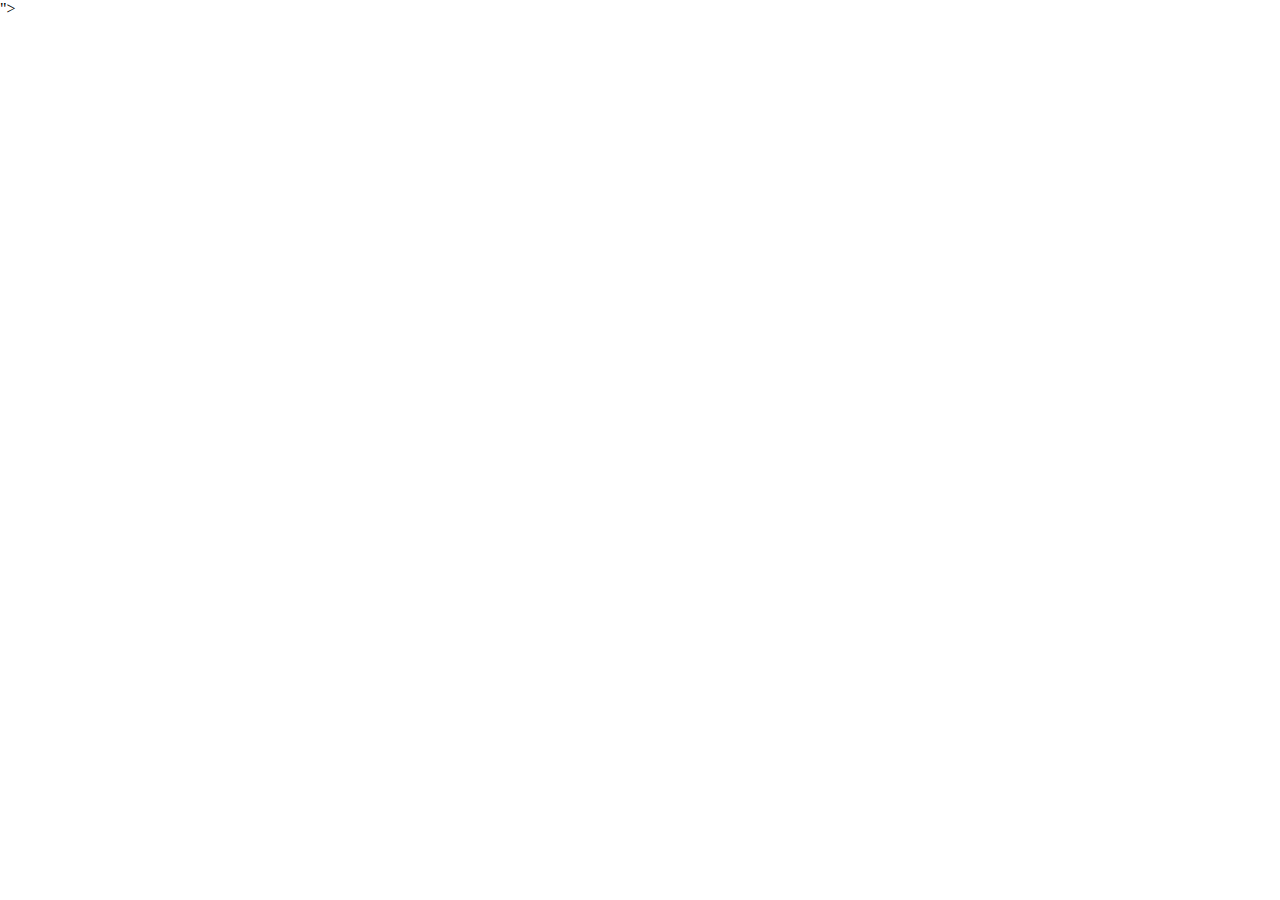
==== index.html @ d71fd850 "changes for web" ====
<!DOCTYPE html>
<html lang="en">
<head>
    <meta charset="UTF-8">
    <meta name="viewport" content="width=device-width, initial-scale=1.0">
    <title>Explorer Buddy</title>
    <link rel="stylesheet" href="<link rel="stylesheet" href="https://cdnjs.cloudflare.com/ajax/libs/font-awesome/6.6.0/css/all.min.css" integrity="sha512-Kc323vGBEqzTmouAECnVceyQqyqdsSiqLQISBL29aUW4U/M7pSPA/gEUZQqv1cwx4OnYxTxve5UMg5GT6L4JJg==" crossorigin="anonymous" referrerpolicy="no-referrer" />">
    <link rel="stylesheet" href="style.css">

</head>
<body>
    <!-- Script -->
     <script src="script.js"></script>
</body>
</html>
---- style.css ----
html {
    box-sizing: border-box;
}

body {
    /* background-color: rgb(127, 255, 251); */
margin: 0;
min-height: 100vh;
max-width: 100svh;
}
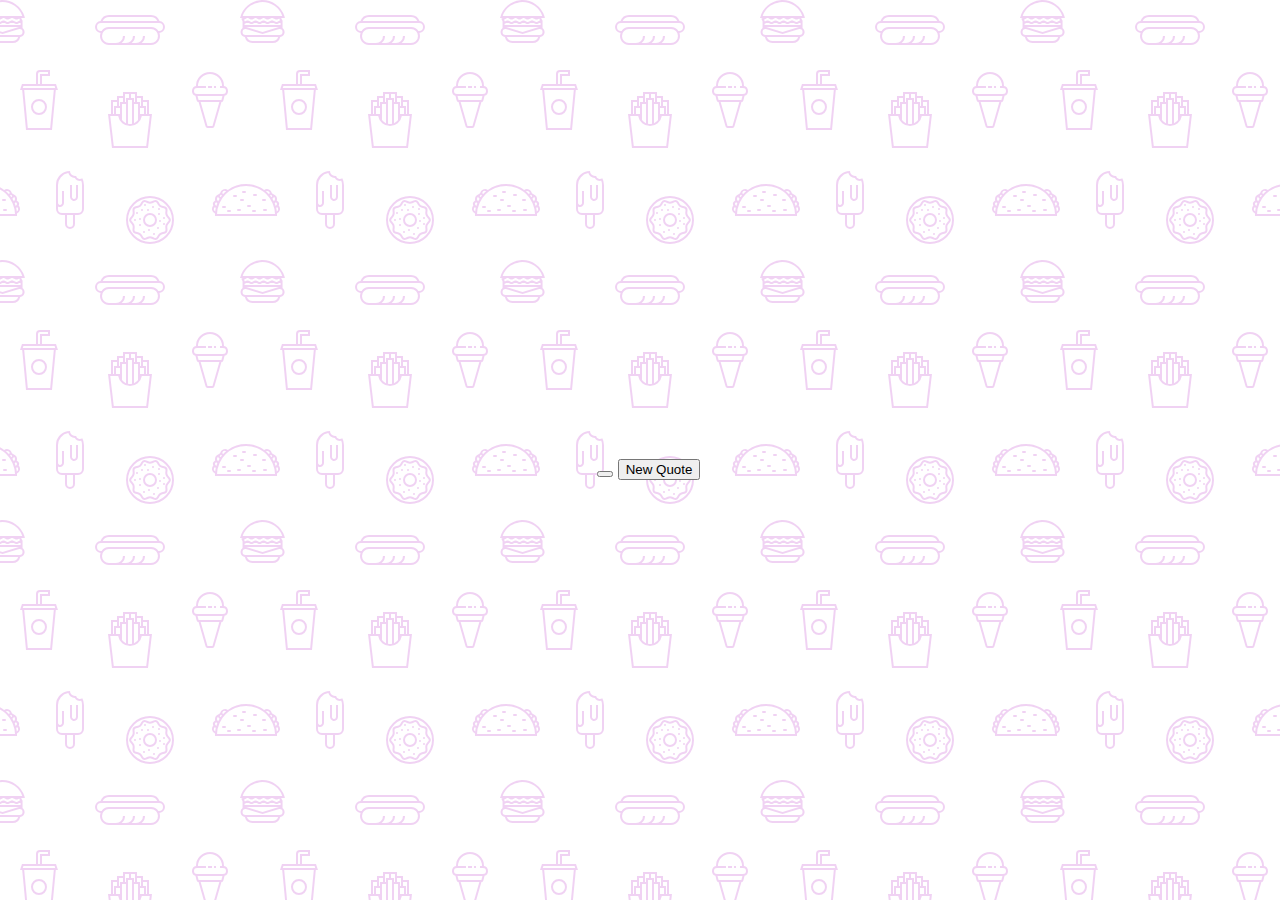
==== commit b9375868: "adding project data" ====
--- a/index.html
+++ b/index.html
@@ -3,12 +3,33 @@
 <head>
     <meta charset="UTF-8">
     <meta name="viewport" content="width=device-width, initial-scale=1.0">
-    <title>Explorer Buddy</title>
+    <title>ReadMe daily</title>
     <link rel="stylesheet" href="<link rel="stylesheet" href="https://cdnjs.cloudflare.com/ajax/libs/font-awesome/6.6.0/css/all.min.css" integrity="sha512-Kc323vGBEqzTmouAECnVceyQqyqdsSiqLQISBL29aUW4U/M7pSPA/gEUZQqv1cwx4OnYxTxve5UMg5GT6L4JJg==" crossorigin="anonymous" referrerpolicy="no-referrer" />">
     <link rel="stylesheet" href="style.css">
 
 </head>
 <body>
+   <div class="quote-container" id="quote-container">
+            <div class="quote-text">
+                <i class="fas fa-quote-left"></i>
+                <span id="quote"> We seeing more than we have heard about your business</span>
+            </div>
+        <!-- Author -->
+        <div class="quote-author">
+            <span id="author">Ankit</span>    
+        </div>
+
+        <!-- Button -->
+        <div class="button-container">
+           <button class="twitter-button" id = "twitter" title="Tweet this">
+            <i class="fab fa-twitter"></i>
+           </button>
+           <button class="new-quote"> New Quote</button> 
+        </div>
+
+   </div>
+
+
     <!-- Script -->
      <script src="script.js"></script>
 </body>
--- a/style.css
+++ b/style.css
@@ -1,10 +1,21 @@
+@import url('https://fonts.googleapis.com/css2?family=Montserrat:ital,wght@0,100..900;1,100..900&display=swap');
+
 html {
     box-sizing: border-box;
 }
 
 body {
-    /* background-color: rgb(127, 255, 251); */
+    background-color: #ffff;
 margin: 0;
 min-height: 100vh;
-max-width: 100svh;
+/* max-width: 100svh; */
+background-image: url("data:image/svg+xml,%3Csvg xmlns='http://www.w3.org/2000/svg' width='260' height='260' viewBox='0 0 260 260'%3E%3Cg fill-rule='evenodd'%3E%3Cg fill='%23bc2bca' fill-opacity='0.21'%3E%3Cpath d='M24.37 16c.2.65.39 1.32.54 2H21.17l1.17 2.34.45.9-.24.11V28a5 5 0 0 1-2.23 8.94l-.02.06a8 8 0 0 1-7.75 6h-20a8 8 0 0 1-7.74-6l-.02-.06A5 5 0 0 1-17.45 28v-6.76l-.79-1.58-.44-.9.9-.44.63-.32H-20a23.01 23.01 0 0 1 44.37-2zm-36.82 2a1 1 0 0 0-.44.1l-3.1 1.56.89 1.79 1.31-.66a3 3 0 0 1 2.69 0l2.2 1.1a1 1 0 0 0 .9 0l2.21-1.1a3 3 0 0 1 2.69 0l2.2 1.1a1 1 0 0 0 .9 0l2.21-1.1a3 3 0 0 1 2.69 0l2.2 1.1a1 1 0 0 0 .86.02l2.88-1.27a3 3 0 0 1 2.43 0l2.88 1.27a1 1 0 0 0 .85-.02l3.1-1.55-.89-1.79-1.42.71a3 3 0 0 1-2.56.06l-2.77-1.23a1 1 0 0 0-.4-.09h-.01a1 1 0 0 0-.4.09l-2.78 1.23a3 3 0 0 1-2.56-.06l-2.3-1.15a1 1 0 0 0-.45-.11h-.01a1 1 0 0 0-.44.1L.9 19.22a3 3 0 0 1-2.69 0l-2.2-1.1a1 1 0 0 0-.45-.11h-.01a1 1 0 0 0-.44.1l-2.21 1.11a3 3 0 0 1-2.69 0l-2.2-1.1a1 1 0 0 0-.45-.11h-.01zm0-2h-4.9a21.01 21.01 0 0 1 39.61 0h-2.09l-.06-.13-.26.13h-32.31zm30.35 7.68l1.36-.68h1.3v2h-36v-1.15l.34-.17 1.36-.68h2.59l1.36.68a3 3 0 0 0 2.69 0l1.36-.68h2.59l1.36.68a3 3 0 0 0 2.69 0L2.26 23h2.59l1.36.68a3 3 0 0 0 2.56.06l1.67-.74h3.23l1.67.74a3 3 0 0 0 2.56-.06zM-13.82 27l16.37 4.91L18.93 27h-32.75zm-.63 2h.34l16.66 5 16.67-5h.33a3 3 0 1 1 0 6h-34a3 3 0 1 1 0-6zm1.35 8a6 6 0 0 0 5.65 4h20a6 6 0 0 0 5.66-4H-13.1z'/%3E%3Cpath id='path6_fill-copy' d='M284.37 16c.2.65.39 1.32.54 2H281.17l1.17 2.34.45.9-.24.11V28a5 5 0 0 1-2.23 8.94l-.02.06a8 8 0 0 1-7.75 6h-20a8 8 0 0 1-7.74-6l-.02-.06a5 5 0 0 1-2.24-8.94v-6.76l-.79-1.58-.44-.9.9-.44.63-.32H240a23.01 23.01 0 0 1 44.37-2zm-36.82 2a1 1 0 0 0-.44.1l-3.1 1.56.89 1.79 1.31-.66a3 3 0 0 1 2.69 0l2.2 1.1a1 1 0 0 0 .9 0l2.21-1.1a3 3 0 0 1 2.69 0l2.2 1.1a1 1 0 0 0 .9 0l2.21-1.1a3 3 0 0 1 2.69 0l2.2 1.1a1 1 0 0 0 .86.02l2.88-1.27a3 3 0 0 1 2.43 0l2.88 1.27a1 1 0 0 0 .85-.02l3.1-1.55-.89-1.79-1.42.71a3 3 0 0 1-2.56.06l-2.77-1.23a1 1 0 0 0-.4-.09h-.01a1 1 0 0 0-.4.09l-2.78 1.23a3 3 0 0 1-2.56-.06l-2.3-1.15a1 1 0 0 0-.45-.11h-.01a1 1 0 0 0-.44.1l-2.21 1.11a3 3 0 0 1-2.69 0l-2.2-1.1a1 1 0 0 0-.45-.11h-.01a1 1 0 0 0-.44.1l-2.21 1.11a3 3 0 0 1-2.69 0l-2.2-1.1a1 1 0 0 0-.45-.11h-.01zm0-2h-4.9a21.01 21.01 0 0 1 39.61 0h-2.09l-.06-.13-.26.13h-32.31zm30.35 7.68l1.36-.68h1.3v2h-36v-1.15l.34-.17 1.36-.68h2.59l1.36.68a3 3 0 0 0 2.69 0l1.36-.68h2.59l1.36.68a3 3 0 0 0 2.69 0l1.36-.68h2.59l1.36.68a3 3 0 0 0 2.56.06l1.67-.74h3.23l1.67.74a3 3 0 0 0 2.56-.06zM246.18 27l16.37 4.91L278.93 27h-32.75zm-.63 2h.34l16.66 5 16.67-5h.33a3 3 0 1 1 0 6h-34a3 3 0 1 1 0-6zm1.35 8a6 6 0 0 0 5.65 4h20a6 6 0 0 0 5.66-4H246.9z'/%3E%3Cpath d='M159.5 21.02A9 9 0 0 0 151 15h-42a9 9 0 0 0-8.5 6.02 6 6 0 0 0 .02 11.96A8.99 8.99 0 0 0 109 45h42a9 9 0 0 0 8.48-12.02 6 6 0 0 0 .02-11.96zM151 17h-42a7 7 0 0 0-6.33 4h54.66a7 7 0 0 0-6.33-4zm-9.34 26a8.98 8.98 0 0 0 3.34-7h-2a7 7 0 0 1-7 7h-4.34a8.98 8.98 0 0 0 3.34-7h-2a7 7 0 0 1-7 7h-4.34a8.98 8.98 0 0 0 3.34-7h-2a7 7 0 0 1-7 7h-7a7 7 0 1 1 0-14h42a7 7 0 1 1 0 14h-9.34zM109 27a9 9 0 0 0-7.48 4H101a4 4 0 1 1 0-8h58a4 4 0 0 1 0 8h-.52a9 9 0 0 0-7.48-4h-42z'/%3E%3Cpath d='M39 115a8 8 0 1 0 0-16 8 8 0 0 0 0 16zm6-8a6 6 0 1 1-12 0 6 6 0 0 1 12 0zm-3-29v-2h8v-6H40a4 4 0 0 0-4 4v10H22l-1.33 4-.67 2h2.19L26 130h26l3.81-40H58l-.67-2L56 84H42v-6zm-4-4v10h2V74h8v-2h-8a2 2 0 0 0-2 2zm2 12h14.56l.67 2H22.77l.67-2H40zm13.8 4H24.2l3.62 38h22.36l3.62-38z'/%3E%3Cpath d='M129 92h-6v4h-6v4h-6v14h-3l.24 2 3.76 32h36l3.76-32 .24-2h-3v-14h-6v-4h-6v-4h-8zm18 22v-12h-4v4h3v8h1zm-3 0v-6h-4v6h4zm-6 6v-16h-4v19.17c1.6-.7 2.97-1.8 4-3.17zm-6 3.8V100h-4v23.8a10.04 10.04 0 0 0 4 0zm-6-.63V104h-4v16a10.04 10.04 0 0 0 4 3.17zm-6-9.17v-6h-4v6h4zm-6 0v-8h3v-4h-4v12h1zm27-12v-4h-4v4h3v4h1v-4zm-6 0v-8h-4v4h3v4h1zm-6-4v-4h-4v8h1v-4h3zm-6 4v-4h-4v8h1v-4h3zm7 24a12 12 0 0 0 11.83-10h7.92l-3.53 30h-32.44l-3.53-30h7.92A12 12 0 0 0 130 126z'/%3E%3Cpath d='M212 86v2h-4v-2h4zm4 0h-2v2h2v-2zm-20 0v.1a5 5 0 0 0-.56 9.65l.06.25 1.12 4.48a2 2 0 0 0 1.94 1.52h.01l7.02 24.55a2 2 0 0 0 1.92 1.45h4.98a2 2 0 0 0 1.92-1.45l7.02-24.55a2 2 0 0 0 1.95-1.52L224.5 96l.06-.25a5 5 0 0 0-.56-9.65V86a14 14 0 0 0-28 0zm4 0h6v2h-9a3 3 0 1 0 0 6H223a3 3 0 1 0 0-6H220v-2h2a12 12 0 1 0-24 0h2zm-1.44 14l-1-4h24.88l-1 4h-22.88zm8.95 26l-6.86-24h18.7l-6.86 24h-4.98zM150 242a22 22 0 1 0 0-44 22 22 0 0 0 0 44zm24-22a24 24 0 1 1-48 0 24 24 0 0 1 48 0zm-28.38 17.73l2.04-.87a6 6 0 0 1 4.68 0l2.04.87a2 2 0 0 0 2.5-.82l1.14-1.9a6 6 0 0 1 3.79-2.75l2.15-.5a2 2 0 0 0 1.54-2.12l-.19-2.2a6 6 0 0 1 1.45-4.46l1.45-1.67a2 2 0 0 0 0-2.62l-1.45-1.67a6 6 0 0 1-1.45-4.46l.2-2.2a2 2 0 0 0-1.55-2.13l-2.15-.5a6 6 0 0 1-3.8-2.75l-1.13-1.9a2 2 0 0 0-2.5-.8l-2.04.86a6 6 0 0 1-4.68 0l-2.04-.87a2 2 0 0 0-2.5.82l-1.14 1.9a6 6 0 0 1-3.79 2.75l-2.15.5a2 2 0 0 0-1.54 2.12l.19 2.2a6 6 0 0 1-1.45 4.46l-1.45 1.67a2 2 0 0 0 0 2.62l1.45 1.67a6 6 0 0 1 1.45 4.46l-.2 2.2a2 2 0 0 0 1.55 2.13l2.15.5a6 6 0 0 1 3.8 2.75l1.13 1.9a2 2 0 0 0 2.5.8zm2.82.97a4 4 0 0 1 3.12 0l2.04.87a4 4 0 0 0 4.99-1.62l1.14-1.9a4 4 0 0 1 2.53-1.84l2.15-.5a4 4 0 0 0 3.09-4.24l-.2-2.2a4 4 0 0 1 .97-2.98l1.45-1.67a4 4 0 0 0 0-5.24l-1.45-1.67a4 4 0 0 1-.97-2.97l.2-2.2a4 4 0 0 0-3.09-4.25l-2.15-.5a4 4 0 0 1-2.53-1.84l-1.14-1.9a4 4 0 0 0-5-1.62l-2.03.87a4 4 0 0 1-3.12 0l-2.04-.87a4 4 0 0 0-4.99 1.62l-1.14 1.9a4 4 0 0 1-2.53 1.84l-2.15.5a4 4 0 0 0-3.09 4.24l.2 2.2a4 4 0 0 1-.97 2.98l-1.45 1.67a4 4 0 0 0 0 5.24l1.45 1.67a4 4 0 0 1 .97 2.97l-.2 2.2a4 4 0 0 0 3.09 4.25l2.15.5a4 4 0 0 1 2.53 1.84l1.14 1.9a4 4 0 0 0 5 1.62l2.03-.87zM152 207a1 1 0 1 1 2 0 1 1 0 0 1-2 0zm6 2a1 1 0 1 1 2 0 1 1 0 0 1-2 0zm-11 1a1 1 0 1 1 2 0 1 1 0 0 1-2 0zm-6 0a1 1 0 1 1 2 0 1 1 0 0 1-2 0zm3-5a1 1 0 1 1 2 0 1 1 0 0 1-2 0zm-8 8a1 1 0 1 1 2 0 1 1 0 0 1-2 0zm3 6a1 1 0 1 1 2 0 1 1 0 0 1-2 0zm0 6a1 1 0 1 1 2 0 1 1 0 0 1-2 0zm4 7a1 1 0 1 1 2 0 1 1 0 0 1-2 0zm5-2a1 1 0 1 1 2 0 1 1 0 0 1-2 0zm5 4a1 1 0 1 1 2 0 1 1 0 0 1-2 0zm4-6a1 1 0 1 1 2 0 1 1 0 0 1-2 0zm6-4a1 1 0 1 1 2 0 1 1 0 0 1-2 0zm-4-3a1 1 0 1 1 2 0 1 1 0 0 1-2 0zm4-3a1 1 0 1 1 2 0 1 1 0 0 1-2 0zm-5-4a1 1 0 1 1 2 0 1 1 0 0 1-2 0zm-24 6a1 1 0 1 1 2 0 1 1 0 0 1-2 0zm16 5a5 5 0 1 0 0-10 5 5 0 0 0 0 10zm7-5a7 7 0 1 1-14 0 7 7 0 0 1 14 0zm86-29a1 1 0 0 0 0 2h2a1 1 0 0 0 0-2h-2zm19 9a1 1 0 0 1 1-1h2a1 1 0 0 1 0 2h-2a1 1 0 0 1-1-1zm-14 5a1 1 0 0 0 0 2h2a1 1 0 0 0 0-2h-2zm-25 1a1 1 0 0 0 0 2h2a1 1 0 0 0 0-2h-2zm5 4a1 1 0 0 0 0 2h2a1 1 0 0 0 0-2h-2zm9 0a1 1 0 0 1 1-1h2a1 1 0 0 1 0 2h-2a1 1 0 0 1-1-1zm15 1a1 1 0 0 1 1-1h2a1 1 0 0 1 0 2h-2a1 1 0 0 1-1-1zm12-2a1 1 0 0 0 0 2h2a1 1 0 0 0 0-2h-2zm-11-14a1 1 0 0 1 1-1h2a1 1 0 0 1 0 2h-2a1 1 0 0 1-1-1zm-19 0a1 1 0 0 0 0 2h2a1 1 0 0 0 0-2h-2zm6 5a1 1 0 0 1 1-1h2a1 1 0 0 1 0 2h-2a1 1 0 0 1-1-1zm-25 15c0-.47.01-.94.03-1.4a5 5 0 0 1-1.7-8 3.99 3.99 0 0 1 1.88-5.18 5 5 0 0 1 3.4-6.22 3 3 0 0 1 1.46-1.05 5 5 0 0 1 7.76-3.27A30.86 30.86 0 0 1 246 184c6.79 0 13.06 2.18 18.17 5.88a5 5 0 0 1 7.76 3.27 3 3 0 0 1 1.47 1.05 5 5 0 0 1 3.4 6.22 4 4 0 0 1 1.87 5.18 4.98 4.98 0 0 1-1.7 8c.02.46.03.93.03 1.4v1h-62v-1zm.83-7.17a30.9 30.9 0 0 0-.62 3.57 3 3 0 0 1-.61-4.2c.37.28.78.49 1.23.63zm1.49-4.61c-.36.87-.68 1.76-.96 2.68a2 2 0 0 1-.21-3.71c.33.4.73.75 1.17 1.03zm2.32-4.54c-.54.86-1.03 1.76-1.49 2.68a3 3 0 0 1-.07-4.67 3 3 0 0 0 1.56 1.99zm1.14-1.7c.35-.5.72-.98 1.1-1.46a1 1 0 1 0-1.1 1.45zm5.34-5.77c-1.03.86-2 1.79-2.9 2.77a3 3 0 0 0-1.11-.77 3 3 0 0 1 4-2zm42.66 2.77c-.9-.98-1.87-1.9-2.9-2.77a3 3 0 0 1 4.01 2 3 3 0 0 0-1.1.77zm1.34 1.54c.38.48.75.96 1.1 1.45a1 1 0 1 0-1.1-1.45zm3.73 5.84c-.46-.92-.95-1.82-1.5-2.68a3 3 0 0 0 1.57-1.99 3 3 0 0 1-.07 4.67zm1.8 4.53c-.29-.9-.6-1.8-.97-2.67.44-.28.84-.63 1.17-1.03a2 2 0 0 1-.2 3.7zm1.14 5.51c-.14-1.21-.35-2.4-.62-3.57.45-.14.86-.35 1.23-.63a2.99 2.99 0 0 1-.6 4.2zM275 214a29 29 0 0 0-57.97 0h57.96zM72.33 198.12c-.21-.32-.34-.7-.34-1.12v-12h-2v12a4.01 4.01 0 0 0 7.09 2.54c.57-.69.91-1.57.91-2.54v-12h-2v12a1.99 1.99 0 0 1-2 2 2 2 0 0 1-1.66-.88zM75 176c.38 0 .74-.04 1.1-.12a4 4 0 0 0 6.19 2.4A13.94 13.94 0 0 1 84 185v24a6 6 0 0 1-6 6h-3v9a5 5 0 1 1-10 0v-9h-3a6 6 0 0 1-6-6v-24a14 14 0 0 1 14-14 5 5 0 0 0 5 5zm-17 15v12a1.99 1.99 0 0 0 1.22 1.84 2 2 0 0 0 2.44-.72c.21-.32.34-.7.34-1.12v-12h2v12a3.98 3.98 0 0 1-5.35 3.77 3.98 3.98 0 0 1-.65-.3V209a4 4 0 0 0 4 4h16a4 4 0 0 0 4-4v-24c.01-1.53-.23-2.88-.72-4.17-.43.1-.87.16-1.28.17a6 6 0 0 1-5.2-3 7 7 0 0 1-6.47-4.88A12 12 0 0 0 58 185v6zm9 24v9a3 3 0 1 0 6 0v-9h-6z'/%3E%3Cpath d='M-17 191a1 1 0 0 0 0 2h2a1 1 0 0 0 0-2h-2zm19 9a1 1 0 0 1 1-1h2a1 1 0 0 1 0 2H3a1 1 0 0 1-1-1zm-14 5a1 1 0 0 0 0 2h2a1 1 0 0 0 0-2h-2zm-25 1a1 1 0 0 0 0 2h2a1 1 0 0 0 0-2h-2zm5 4a1 1 0 0 0 0 2h2a1 1 0 0 0 0-2h-2zm9 0a1 1 0 0 1 1-1h2a1 1 0 0 1 0 2h-2a1 1 0 0 1-1-1zm15 1a1 1 0 0 1 1-1h2a1 1 0 0 1 0 2h-2a1 1 0 0 1-1-1zm12-2a1 1 0 0 0 0 2h2a1 1 0 0 0 0-2H4zm-11-14a1 1 0 0 1 1-1h2a1 1 0 0 1 0 2h-2a1 1 0 0 1-1-1zm-19 0a1 1 0 0 0 0 2h2a1 1 0 0 0 0-2h-2zm6 5a1 1 0 0 1 1-1h2a1 1 0 0 1 0 2h-2a1 1 0 0 1-1-1zm-25 15c0-.47.01-.94.03-1.4a5 5 0 0 1-1.7-8 3.99 3.99 0 0 1 1.88-5.18 5 5 0 0 1 3.4-6.22 3 3 0 0 1 1.46-1.05 5 5 0 0 1 7.76-3.27A30.86 30.86 0 0 1-14 184c6.79 0 13.06 2.18 18.17 5.88a5 5 0 0 1 7.76 3.27 3 3 0 0 1 1.47 1.05 5 5 0 0 1 3.4 6.22 4 4 0 0 1 1.87 5.18 4.98 4.98 0 0 1-1.7 8c.02.46.03.93.03 1.4v1h-62v-1zm.83-7.17a30.9 30.9 0 0 0-.62 3.57 3 3 0 0 1-.61-4.2c.37.28.78.49 1.23.63zm1.49-4.61c-.36.87-.68 1.76-.96 2.68a2 2 0 0 1-.21-3.71c.33.4.73.75 1.17 1.03zm2.32-4.54c-.54.86-1.03 1.76-1.49 2.68a3 3 0 0 1-.07-4.67 3 3 0 0 0 1.56 1.99zm1.14-1.7c.35-.5.72-.98 1.1-1.46a1 1 0 1 0-1.1 1.45zm5.34-5.77c-1.03.86-2 1.79-2.9 2.77a3 3 0 0 0-1.11-.77 3 3 0 0 1 4-2zm42.66 2.77c-.9-.98-1.87-1.9-2.9-2.77a3 3 0 0 1 4.01 2 3 3 0 0 0-1.1.77zm1.34 1.54c.38.48.75.96 1.1 1.45a1 1 0 1 0-1.1-1.45zm3.73 5.84c-.46-.92-.95-1.82-1.5-2.68a3 3 0 0 0 1.57-1.99 3 3 0 0 1-.07 4.67zm1.8 4.53c-.29-.9-.6-1.8-.97-2.67.44-.28.84-.63 1.17-1.03a2 2 0 0 1-.2 3.7zm1.14 5.51c-.14-1.21-.35-2.4-.62-3.57.45-.14.86-.35 1.23-.63a2.99 2.99 0 0 1-.6 4.2zM15 214a29 29 0 0 0-57.97 0h57.96z'/%3E%3C/g%3E%3C/g%3E%3C/svg%3E");
+color: #0000;
+font-family: Montserrat, sans-serif;
+font-weight: 700;
+text-align: center;
+display: flex;
+align-items: center;
+justify-content: center;
+
 }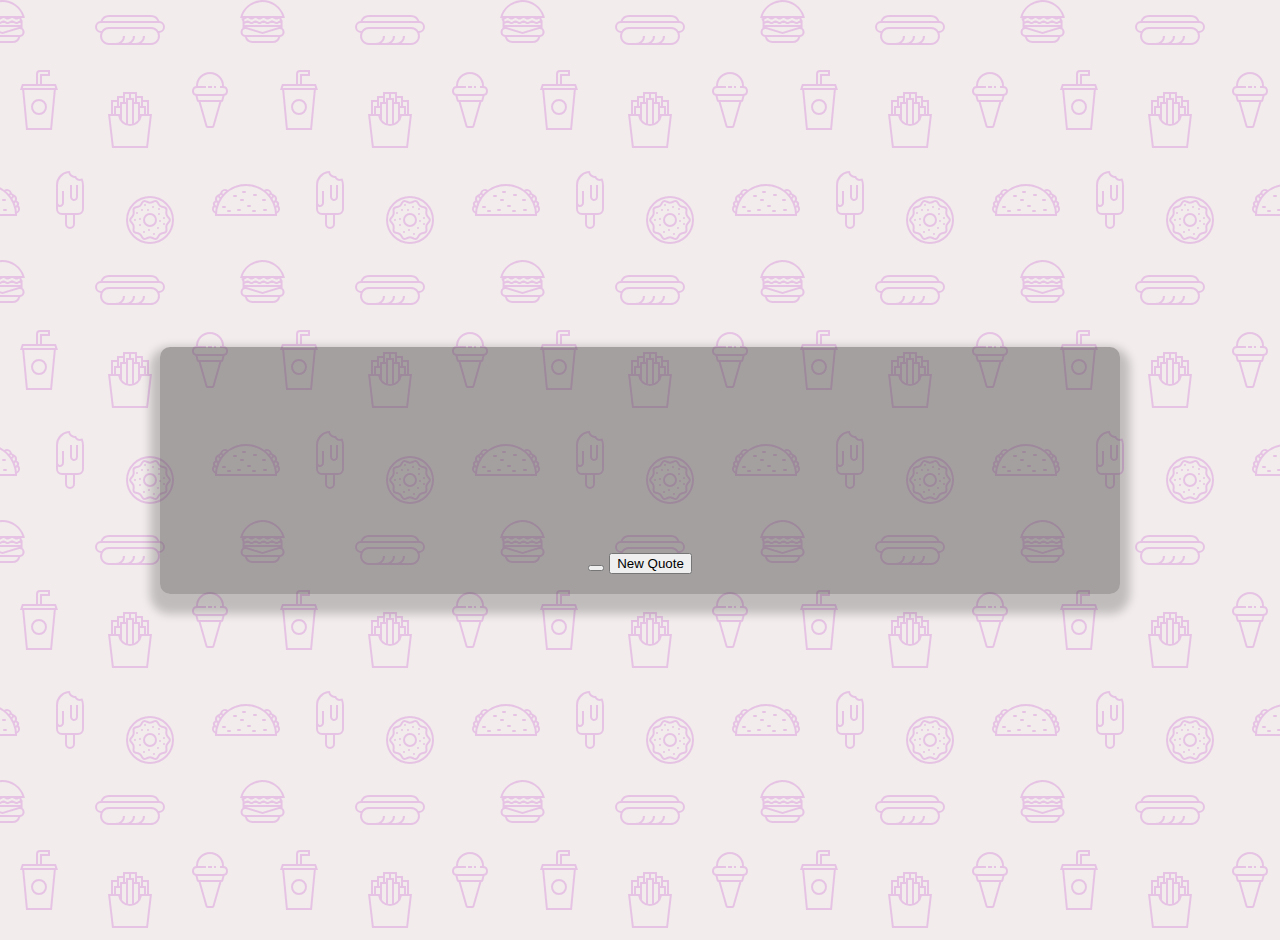
==== commit db8164a3: "update" ====
--- a/index.html
+++ b/index.html
@@ -3,17 +3,16 @@
 <head>
     <meta charset="UTF-8">
     <meta name="viewport" content="width=device-width, initial-scale=1.0">
-    <title>ReadMe daily</title>
-    <link rel="stylesheet" href="<link rel="stylesheet" href="https://cdnjs.cloudflare.com/ajax/libs/font-awesome/6.6.0/css/all.min.css" integrity="sha512-Kc323vGBEqzTmouAECnVceyQqyqdsSiqLQISBL29aUW4U/M7pSPA/gEUZQqv1cwx4OnYxTxve5UMg5GT6L4JJg==" crossorigin="anonymous" referrerpolicy="no-referrer" />">
+    <title>ReadMe Daily</title>
+    <link rel="stylesheet" href="https://cdnjs.cloudflare.com/ajax/libs/font-awesome/6.6.0/css/all.min.css" integrity="sha512-Kc323vGBEqzTmouAECnVceyQqyqdsSiqLQISBL29aUW4U/M7pSPA/gEUZQqv1cwx4OnYxTxve5UMg5GT6L4JJg==" crossorigin="anonymous" referrerpolicy="no-referrer" />
     <link rel="stylesheet" href="style.css">
-
 </head>
 <body>
-   <div class="quote-container" id="quote-container">
-            <div class="quote-text">
-                <i class="fas fa-quote-left"></i>
-                <span id="quote"> We seeing more than we have heard about your business</span>
-            </div>
+    <div class="quote-container" id="quote-container">
+        <div class="quote-text">
+            <i class="fas fa-quote-left"></i>
+            <span id="quote">We are seeing more than we have heard about your business</span>
+        </div>
         <!-- Author -->
         <div class="quote-author">
             <span id="author">Ankit</span>    
@@ -21,16 +20,14 @@
 
         <!-- Button -->
         <div class="button-container">
-           <button class="twitter-button" id = "twitter" title="Tweet this">
+           <button class="twitter-button" id="twitter" title="Tweet this">
             <i class="fab fa-twitter"></i>
            </button>
-           <button class="new-quote"> New Quote</button> 
+           <button class="new-quote">New Quote</button> 
         </div>
-
    </div>
 
-
     <!-- Script -->
-     <script src="script.js"></script>
+    <script src="script.js"></script>
 </body>
-</html>+</html>
--- a/style.css
+++ b/style.css
@@ -5,9 +5,10 @@
 }
 
 body {
-    background-color: #ffff;
+    background-color: #f2ecec;
 margin: 0;
 min-height: 100vh;
+padding: 20px;
 /* max-width: 100svh; */
 background-image: url("data:image/svg+xml,%3Csvg xmlns='http://www.w3.org/2000/svg' width='260' height='260' viewBox='0 0 260 260'%3E%3Cg fill-rule='evenodd'%3E%3Cg fill='%23bc2bca' fill-opacity='0.21'%3E%3Cpath d='M24.37 16c.2.65.39 1.32.54 2H21.17l1.17 2.34.45.9-.24.11V28a5 5 0 0 1-2.23 8.94l-.02.06a8 8 0 0 1-7.75 6h-20a8 8 0 0 1-7.74-6l-.02-.06A5 5 0 0 1-17.45 28v-6.76l-.79-1.58-.44-.9.9-.44.63-.32H-20a23.01 23.01 0 0 1 44.37-2zm-36.82 2a1 1 0 0 0-.44.1l-3.1 1.56.89 1.79 1.31-.66a3 3 0 0 1 2.69 0l2.2 1.1a1 1 0 0 0 .9 0l2.21-1.1a3 3 0 0 1 2.69 0l2.2 1.1a1 1 0 0 0 .9 0l2.21-1.1a3 3 0 0 1 2.69 0l2.2 1.1a1 1 0 0 0 .86.02l2.88-1.27a3 3 0 0 1 2.43 0l2.88 1.27a1 1 0 0 0 .85-.02l3.1-1.55-.89-1.79-1.42.71a3 3 0 0 1-2.56.06l-2.77-1.23a1 1 0 0 0-.4-.09h-.01a1 1 0 0 0-.4.09l-2.78 1.23a3 3 0 0 1-2.56-.06l-2.3-1.15a1 1 0 0 0-.45-.11h-.01a1 1 0 0 0-.44.1L.9 19.22a3 3 0 0 1-2.69 0l-2.2-1.1a1 1 0 0 0-.45-.11h-.01a1 1 0 0 0-.44.1l-2.21 1.11a3 3 0 0 1-2.69 0l-2.2-1.1a1 1 0 0 0-.45-.11h-.01zm0-2h-4.9a21.01 21.01 0 0 1 39.61 0h-2.09l-.06-.13-.26.13h-32.31zm30.35 7.68l1.36-.68h1.3v2h-36v-1.15l.34-.17 1.36-.68h2.59l1.36.68a3 3 0 0 0 2.69 0l1.36-.68h2.59l1.36.68a3 3 0 0 0 2.69 0L2.26 23h2.59l1.36.68a3 3 0 0 0 2.56.06l1.67-.74h3.23l1.67.74a3 3 0 0 0 2.56-.06zM-13.82 27l16.37 4.91L18.93 27h-32.75zm-.63 2h.34l16.66 5 16.67-5h.33a3 3 0 1 1 0 6h-34a3 3 0 1 1 0-6zm1.35 8a6 6 0 0 0 5.65 4h20a6 6 0 0 0 5.66-4H-13.1z'/%3E%3Cpath id='path6_fill-copy' d='M284.37 16c.2.65.39 1.32.54 2H281.17l1.17 2.34.45.9-.24.11V28a5 5 0 0 1-2.23 8.94l-.02.06a8 8 0 0 1-7.75 6h-20a8 8 0 0 1-7.74-6l-.02-.06a5 5 0 0 1-2.24-8.94v-6.76l-.79-1.58-.44-.9.9-.44.63-.32H240a23.01 23.01 0 0 1 44.37-2zm-36.82 2a1 1 0 0 0-.44.1l-3.1 1.56.89 1.79 1.31-.66a3 3 0 0 1 2.69 0l2.2 1.1a1 1 0 0 0 .9 0l2.21-1.1a3 3 0 0 1 2.69 0l2.2 1.1a1 1 0 0 0 .9 0l2.21-1.1a3 3 0 0 1 2.69 0l2.2 1.1a1 1 0 0 0 .86.02l2.88-1.27a3 3 0 0 1 2.43 0l2.88 1.27a1 1 0 0 0 .85-.02l3.1-1.55-.89-1.79-1.42.71a3 3 0 0 1-2.56.06l-2.77-1.23a1 1 0 0 0-.4-.09h-.01a1 1 0 0 0-.4.09l-2.78 1.23a3 3 0 0 1-2.56-.06l-2.3-1.15a1 1 0 0 0-.45-.11h-.01a1 1 0 0 0-.44.1l-2.21 1.11a3 3 0 0 1-2.69 0l-2.2-1.1a1 1 0 0 0-.45-.11h-.01a1 1 0 0 0-.44.1l-2.21 1.11a3 3 0 0 1-2.69 0l-2.2-1.1a1 1 0 0 0-.45-.11h-.01zm0-2h-4.9a21.01 21.01 0 0 1 39.61 0h-2.09l-.06-.13-.26.13h-32.31zm30.35 7.68l1.36-.68h1.3v2h-36v-1.15l.34-.17 1.36-.68h2.59l1.36.68a3 3 0 0 0 2.69 0l1.36-.68h2.59l1.36.68a3 3 0 0 0 2.69 0l1.36-.68h2.59l1.36.68a3 3 0 0 0 2.56.06l1.67-.74h3.23l1.67.74a3 3 0 0 0 2.56-.06zM246.18 27l16.37 4.91L278.93 27h-32.75zm-.63 2h.34l16.66 5 16.67-5h.33a3 3 0 1 1 0 6h-34a3 3 0 1 1 0-6zm1.35 8a6 6 0 0 0 5.65 4h20a6 6 0 0 0 5.66-4H246.9z'/%3E%3Cpath d='M159.5 21.02A9 9 0 0 0 151 15h-42a9 9 0 0 0-8.5 6.02 6 6 0 0 0 .02 11.96A8.99 8.99 0 0 0 109 45h42a9 9 0 0 0 8.48-12.02 6 6 0 0 0 .02-11.96zM151 17h-42a7 7 0 0 0-6.33 4h54.66a7 7 0 0 0-6.33-4zm-9.34 26a8.98 8.98 0 0 0 3.34-7h-2a7 7 0 0 1-7 7h-4.34a8.98 8.98 0 0 0 3.34-7h-2a7 7 0 0 1-7 7h-4.34a8.98 8.98 0 0 0 3.34-7h-2a7 7 0 0 1-7 7h-7a7 7 0 1 1 0-14h42a7 7 0 1 1 0 14h-9.34zM109 27a9 9 0 0 0-7.48 4H101a4 4 0 1 1 0-8h58a4 4 0 0 1 0 8h-.52a9 9 0 0 0-7.48-4h-42z'/%3E%3Cpath d='M39 115a8 8 0 1 0 0-16 8 8 0 0 0 0 16zm6-8a6 6 0 1 1-12 0 6 6 0 0 1 12 0zm-3-29v-2h8v-6H40a4 4 0 0 0-4 4v10H22l-1.33 4-.67 2h2.19L26 130h26l3.81-40H58l-.67-2L56 84H42v-6zm-4-4v10h2V74h8v-2h-8a2 2 0 0 0-2 2zm2 12h14.56l.67 2H22.77l.67-2H40zm13.8 4H24.2l3.62 38h22.36l3.62-38z'/%3E%3Cpath d='M129 92h-6v4h-6v4h-6v14h-3l.24 2 3.76 32h36l3.76-32 .24-2h-3v-14h-6v-4h-6v-4h-8zm18 22v-12h-4v4h3v8h1zm-3 0v-6h-4v6h4zm-6 6v-16h-4v19.17c1.6-.7 2.97-1.8 4-3.17zm-6 3.8V100h-4v23.8a10.04 10.04 0 0 0 4 0zm-6-.63V104h-4v16a10.04 10.04 0 0 0 4 3.17zm-6-9.17v-6h-4v6h4zm-6 0v-8h3v-4h-4v12h1zm27-12v-4h-4v4h3v4h1v-4zm-6 0v-8h-4v4h3v4h1zm-6-4v-4h-4v8h1v-4h3zm-6 4v-4h-4v8h1v-4h3zm7 24a12 12 0 0 0 11.83-10h7.92l-3.53 30h-32.44l-3.53-30h7.92A12 12 0 0 0 130 126z'/%3E%3Cpath d='M212 86v2h-4v-2h4zm4 0h-2v2h2v-2zm-20 0v.1a5 5 0 0 0-.56 9.65l.06.25 1.12 4.48a2 2 0 0 0 1.94 1.52h.01l7.02 24.55a2 2 0 0 0 1.92 1.45h4.98a2 2 0 0 0 1.92-1.45l7.02-24.55a2 2 0 0 0 1.95-1.52L224.5 96l.06-.25a5 5 0 0 0-.56-9.65V86a14 14 0 0 0-28 0zm4 0h6v2h-9a3 3 0 1 0 0 6H223a3 3 0 1 0 0-6H220v-2h2a12 12 0 1 0-24 0h2zm-1.44 14l-1-4h24.88l-1 4h-22.88zm8.95 26l-6.86-24h18.7l-6.86 24h-4.98zM150 242a22 22 0 1 0 0-44 22 22 0 0 0 0 44zm24-22a24 24 0 1 1-48 0 24 24 0 0 1 48 0zm-28.38 17.73l2.04-.87a6 6 0 0 1 4.68 0l2.04.87a2 2 0 0 0 2.5-.82l1.14-1.9a6 6 0 0 1 3.79-2.75l2.15-.5a2 2 0 0 0 1.54-2.12l-.19-2.2a6 6 0 0 1 1.45-4.46l1.45-1.67a2 2 0 0 0 0-2.62l-1.45-1.67a6 6 0 0 1-1.45-4.46l.2-2.2a2 2 0 0 0-1.55-2.13l-2.15-.5a6 6 0 0 1-3.8-2.75l-1.13-1.9a2 2 0 0 0-2.5-.8l-2.04.86a6 6 0 0 1-4.68 0l-2.04-.87a2 2 0 0 0-2.5.82l-1.14 1.9a6 6 0 0 1-3.79 2.75l-2.15.5a2 2 0 0 0-1.54 2.12l.19 2.2a6 6 0 0 1-1.45 4.46l-1.45 1.67a2 2 0 0 0 0 2.62l1.45 1.67a6 6 0 0 1 1.45 4.46l-.2 2.2a2 2 0 0 0 1.55 2.13l2.15.5a6 6 0 0 1 3.8 2.75l1.13 1.9a2 2 0 0 0 2.5.8zm2.82.97a4 4 0 0 1 3.12 0l2.04.87a4 4 0 0 0 4.99-1.62l1.14-1.9a4 4 0 0 1 2.53-1.84l2.15-.5a4 4 0 0 0 3.09-4.24l-.2-2.2a4 4 0 0 1 .97-2.98l1.45-1.67a4 4 0 0 0 0-5.24l-1.45-1.67a4 4 0 0 1-.97-2.97l.2-2.2a4 4 0 0 0-3.09-4.25l-2.15-.5a4 4 0 0 1-2.53-1.84l-1.14-1.9a4 4 0 0 0-5-1.62l-2.03.87a4 4 0 0 1-3.12 0l-2.04-.87a4 4 0 0 0-4.99 1.62l-1.14 1.9a4 4 0 0 1-2.53 1.84l-2.15.5a4 4 0 0 0-3.09 4.24l.2 2.2a4 4 0 0 1-.97 2.98l-1.45 1.67a4 4 0 0 0 0 5.24l1.45 1.67a4 4 0 0 1 .97 2.97l-.2 2.2a4 4 0 0 0 3.09 4.25l2.15.5a4 4 0 0 1 2.53 1.84l1.14 1.9a4 4 0 0 0 5 1.62l2.03-.87zM152 207a1 1 0 1 1 2 0 1 1 0 0 1-2 0zm6 2a1 1 0 1 1 2 0 1 1 0 0 1-2 0zm-11 1a1 1 0 1 1 2 0 1 1 0 0 1-2 0zm-6 0a1 1 0 1 1 2 0 1 1 0 0 1-2 0zm3-5a1 1 0 1 1 2 0 1 1 0 0 1-2 0zm-8 8a1 1 0 1 1 2 0 1 1 0 0 1-2 0zm3 6a1 1 0 1 1 2 0 1 1 0 0 1-2 0zm0 6a1 1 0 1 1 2 0 1 1 0 0 1-2 0zm4 7a1 1 0 1 1 2 0 1 1 0 0 1-2 0zm5-2a1 1 0 1 1 2 0 1 1 0 0 1-2 0zm5 4a1 1 0 1 1 2 0 1 1 0 0 1-2 0zm4-6a1 1 0 1 1 2 0 1 1 0 0 1-2 0zm6-4a1 1 0 1 1 2 0 1 1 0 0 1-2 0zm-4-3a1 1 0 1 1 2 0 1 1 0 0 1-2 0zm4-3a1 1 0 1 1 2 0 1 1 0 0 1-2 0zm-5-4a1 1 0 1 1 2 0 1 1 0 0 1-2 0zm-24 6a1 1 0 1 1 2 0 1 1 0 0 1-2 0zm16 5a5 5 0 1 0 0-10 5 5 0 0 0 0 10zm7-5a7 7 0 1 1-14 0 7 7 0 0 1 14 0zm86-29a1 1 0 0 0 0 2h2a1 1 0 0 0 0-2h-2zm19 9a1 1 0 0 1 1-1h2a1 1 0 0 1 0 2h-2a1 1 0 0 1-1-1zm-14 5a1 1 0 0 0 0 2h2a1 1 0 0 0 0-2h-2zm-25 1a1 1 0 0 0 0 2h2a1 1 0 0 0 0-2h-2zm5 4a1 1 0 0 0 0 2h2a1 1 0 0 0 0-2h-2zm9 0a1 1 0 0 1 1-1h2a1 1 0 0 1 0 2h-2a1 1 0 0 1-1-1zm15 1a1 1 0 0 1 1-1h2a1 1 0 0 1 0 2h-2a1 1 0 0 1-1-1zm12-2a1 1 0 0 0 0 2h2a1 1 0 0 0 0-2h-2zm-11-14a1 1 0 0 1 1-1h2a1 1 0 0 1 0 2h-2a1 1 0 0 1-1-1zm-19 0a1 1 0 0 0 0 2h2a1 1 0 0 0 0-2h-2zm6 5a1 1 0 0 1 1-1h2a1 1 0 0 1 0 2h-2a1 1 0 0 1-1-1zm-25 15c0-.47.01-.94.03-1.4a5 5 0 0 1-1.7-8 3.99 3.99 0 0 1 1.88-5.18 5 5 0 0 1 3.4-6.22 3 3 0 0 1 1.46-1.05 5 5 0 0 1 7.76-3.27A30.86 30.86 0 0 1 246 184c6.79 0 13.06 2.18 18.17 5.88a5 5 0 0 1 7.76 3.27 3 3 0 0 1 1.47 1.05 5 5 0 0 1 3.4 6.22 4 4 0 0 1 1.87 5.18 4.98 4.98 0 0 1-1.7 8c.02.46.03.93.03 1.4v1h-62v-1zm.83-7.17a30.9 30.9 0 0 0-.62 3.57 3 3 0 0 1-.61-4.2c.37.28.78.49 1.23.63zm1.49-4.61c-.36.87-.68 1.76-.96 2.68a2 2 0 0 1-.21-3.71c.33.4.73.75 1.17 1.03zm2.32-4.54c-.54.86-1.03 1.76-1.49 2.68a3 3 0 0 1-.07-4.67 3 3 0 0 0 1.56 1.99zm1.14-1.7c.35-.5.72-.98 1.1-1.46a1 1 0 1 0-1.1 1.45zm5.34-5.77c-1.03.86-2 1.79-2.9 2.77a3 3 0 0 0-1.11-.77 3 3 0 0 1 4-2zm42.66 2.77c-.9-.98-1.87-1.9-2.9-2.77a3 3 0 0 1 4.01 2 3 3 0 0 0-1.1.77zm1.34 1.54c.38.48.75.96 1.1 1.45a1 1 0 1 0-1.1-1.45zm3.73 5.84c-.46-.92-.95-1.82-1.5-2.68a3 3 0 0 0 1.57-1.99 3 3 0 0 1-.07 4.67zm1.8 4.53c-.29-.9-.6-1.8-.97-2.67.44-.28.84-.63 1.17-1.03a2 2 0 0 1-.2 3.7zm1.14 5.51c-.14-1.21-.35-2.4-.62-3.57.45-.14.86-.35 1.23-.63a2.99 2.99 0 0 1-.6 4.2zM275 214a29 29 0 0 0-57.97 0h57.96zM72.33 198.12c-.21-.32-.34-.7-.34-1.12v-12h-2v12a4.01 4.01 0 0 0 7.09 2.54c.57-.69.91-1.57.91-2.54v-12h-2v12a1.99 1.99 0 0 1-2 2 2 2 0 0 1-1.66-.88zM75 176c.38 0 .74-.04 1.1-.12a4 4 0 0 0 6.19 2.4A13.94 13.94 0 0 1 84 185v24a6 6 0 0 1-6 6h-3v9a5 5 0 1 1-10 0v-9h-3a6 6 0 0 1-6-6v-24a14 14 0 0 1 14-14 5 5 0 0 0 5 5zm-17 15v12a1.99 1.99 0 0 0 1.22 1.84 2 2 0 0 0 2.44-.72c.21-.32.34-.7.34-1.12v-12h2v12a3.98 3.98 0 0 1-5.35 3.77 3.98 3.98 0 0 1-.65-.3V209a4 4 0 0 0 4 4h16a4 4 0 0 0 4-4v-24c.01-1.53-.23-2.88-.72-4.17-.43.1-.87.16-1.28.17a6 6 0 0 1-5.2-3 7 7 0 0 1-6.47-4.88A12 12 0 0 0 58 185v6zm9 24v9a3 3 0 1 0 6 0v-9h-6z'/%3E%3Cpath d='M-17 191a1 1 0 0 0 0 2h2a1 1 0 0 0 0-2h-2zm19 9a1 1 0 0 1 1-1h2a1 1 0 0 1 0 2H3a1 1 0 0 1-1-1zm-14 5a1 1 0 0 0 0 2h2a1 1 0 0 0 0-2h-2zm-25 1a1 1 0 0 0 0 2h2a1 1 0 0 0 0-2h-2zm5 4a1 1 0 0 0 0 2h2a1 1 0 0 0 0-2h-2zm9 0a1 1 0 0 1 1-1h2a1 1 0 0 1 0 2h-2a1 1 0 0 1-1-1zm15 1a1 1 0 0 1 1-1h2a1 1 0 0 1 0 2h-2a1 1 0 0 1-1-1zm12-2a1 1 0 0 0 0 2h2a1 1 0 0 0 0-2H4zm-11-14a1 1 0 0 1 1-1h2a1 1 0 0 1 0 2h-2a1 1 0 0 1-1-1zm-19 0a1 1 0 0 0 0 2h2a1 1 0 0 0 0-2h-2zm6 5a1 1 0 0 1 1-1h2a1 1 0 0 1 0 2h-2a1 1 0 0 1-1-1zm-25 15c0-.47.01-.94.03-1.4a5 5 0 0 1-1.7-8 3.99 3.99 0 0 1 1.88-5.18 5 5 0 0 1 3.4-6.22 3 3 0 0 1 1.46-1.05 5 5 0 0 1 7.76-3.27A30.86 30.86 0 0 1-14 184c6.79 0 13.06 2.18 18.17 5.88a5 5 0 0 1 7.76 3.27 3 3 0 0 1 1.47 1.05 5 5 0 0 1 3.4 6.22 4 4 0 0 1 1.87 5.18 4.98 4.98 0 0 1-1.7 8c.02.46.03.93.03 1.4v1h-62v-1zm.83-7.17a30.9 30.9 0 0 0-.62 3.57 3 3 0 0 1-.61-4.2c.37.28.78.49 1.23.63zm1.49-4.61c-.36.87-.68 1.76-.96 2.68a2 2 0 0 1-.21-3.71c.33.4.73.75 1.17 1.03zm2.32-4.54c-.54.86-1.03 1.76-1.49 2.68a3 3 0 0 1-.07-4.67 3 3 0 0 0 1.56 1.99zm1.14-1.7c.35-.5.72-.98 1.1-1.46a1 1 0 1 0-1.1 1.45zm5.34-5.77c-1.03.86-2 1.79-2.9 2.77a3 3 0 0 0-1.11-.77 3 3 0 0 1 4-2zm42.66 2.77c-.9-.98-1.87-1.9-2.9-2.77a3 3 0 0 1 4.01 2 3 3 0 0 0-1.1.77zm1.34 1.54c.38.48.75.96 1.1 1.45a1 1 0 1 0-1.1-1.45zm3.73 5.84c-.46-.92-.95-1.82-1.5-2.68a3 3 0 0 0 1.57-1.99 3 3 0 0 1-.07 4.67zm1.8 4.53c-.29-.9-.6-1.8-.97-2.67.44-.28.84-.63 1.17-1.03a2 2 0 0 1-.2 3.7zm1.14 5.51c-.14-1.21-.35-2.4-.62-3.57.45-.14.86-.35 1.23-.63a2.99 2.99 0 0 1-.6 4.2zM15 214a29 29 0 0 0-57.97 0h57.96z'/%3E%3C/g%3E%3C/g%3E%3C/svg%3E");
 color: #0000;
@@ -18,4 +19,33 @@
 align-items: center;
 justify-content: center;
 
+}
+
+.quote-container{
+    width: auto;
+    max-width: 900px;
+    padding: 20px 30px;
+    border-radius: 10px;
+    background-color: rgba(50, 48, 48, 0.4);
+    box-shadow: 0 10px 10px 10px rgba(0,0,0, 0.2);
+}
+
+.quote-text{
+    font-size: 2.75rem;
+
+}
+
+.long-quote{
+    font-size: 2rem;
+}
+
+.fa-quote-left{
+    font-size: 4rem;
+}
+
+.quote-author{
+margin-top: 15px;
+font-size: 2rem;
+font-weight: 200;
+font-style: italic;
 }